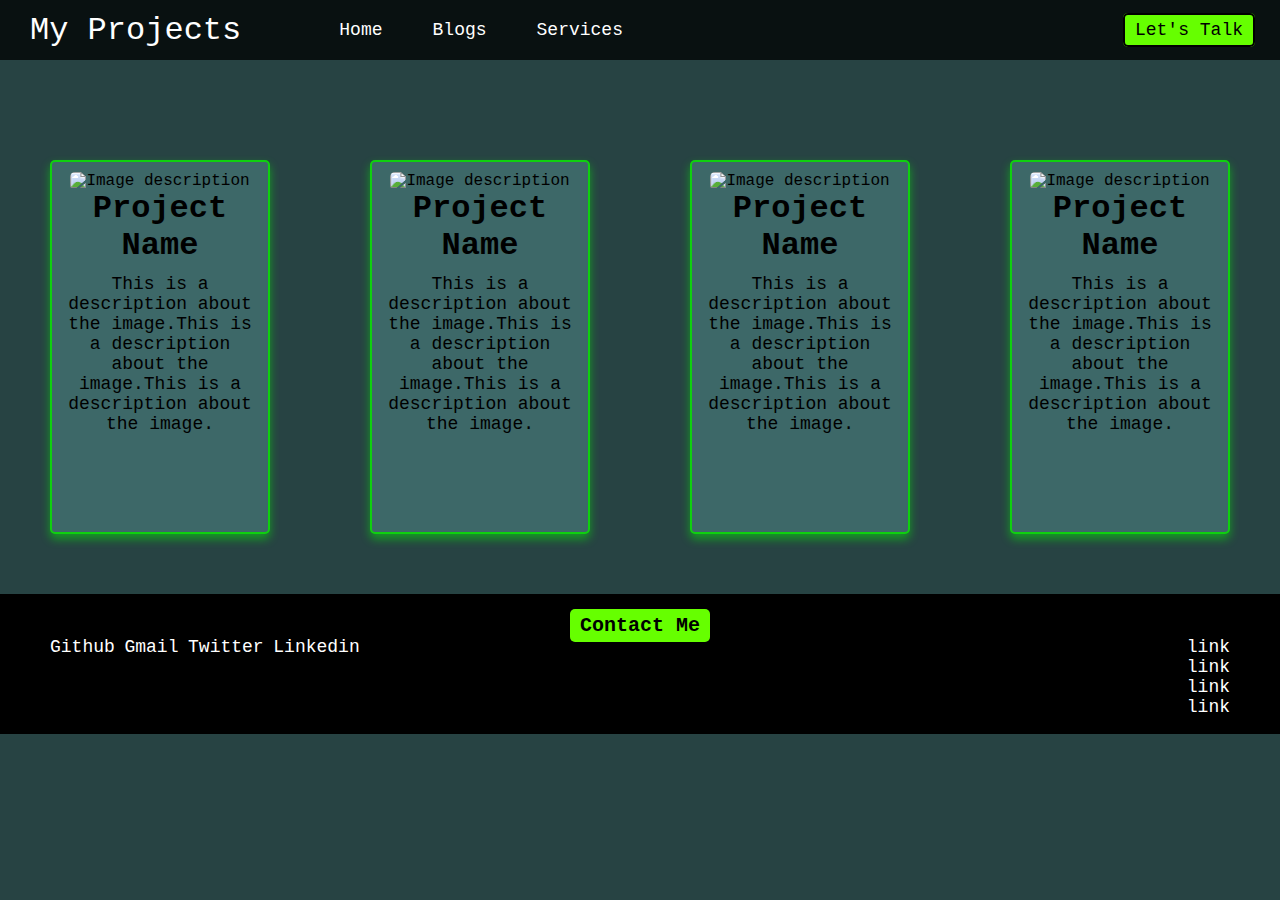
==== projects.html @ 9d768dcd "Uploading Portfolio website project" ====
<!DOCTYPE html>
<html lang="en">
  <head>
    <meta charset="UTF-8" />
    <meta http-equiv="X-UA-Compatible" content="IE=edge" />
    <meta name="viewport" content="width=device-width, initial-scale=1.0" />
    <title>Manish| My Projects</title>
    <!-- css  -->
    <link rel="stylesheet" href="projects.css" />
  </head>
  <body>
    <header>
      <nav class="navbar">
        <div class="left">My Projects</div>
        <div class="right">
          <ul>
            <div class="link-li">
              <li><a href="#">Home</a></li>
              <li><a href="#">Blogs</a></li>
              <li><a href="#">Services</a></li>
            </div>
            <div>
              <li><a id="talk" href="#">Let's Talk</a></li>
            </div>
          </ul>
        </div>
      </nav>
    </header>
    <main>
      <div class="project-cont">
        <div class="card">
          <img src="image/bg.png" alt="Image description" />
          <h1>Project Name</h1>
          <p>
            This is a description about the image.This is a description about
            the image.This is a description about the image.
          </p>
        </div>
        <div class="card">
          <img src="image/bg.png" alt="Image description" />
          <h1>Project Name</h1>
          <p>
            This is a description about the image.This is a description about
            the image.This is a description about the image.
          </p>
        </div>
        <div class="card">
          <img src="image/bg.png" alt="Image description" />
          <h1>Project Name</h1>
          <p>
            This is a description about the image.This is a description about
            the image.This is a description about the image.
          </p>
        </div>
        <div class="card">
          <img src="image/bg.png" alt="Image description" />
          <h1>Project Name</h1>
          <p>
            This is a description about the image.This is a description about
            the image.This is a description about the image.
          </p>
        </div>
      </div>
    </main>
    <footer>
      <div class="contact">
        <a href="#">Contact Me</a>
      </div>
      <div class="footer-cont">
        <div class="left-foot">
          <a href="https://github.com/manishonline" target="_blank">Github</a>
          <a href="mailto:i.am.manish7357@gmail.com" target="_blank">Gmail</a>
          <a href="https://twitter.com/Manish_2K02" target="_blank">Twitter</a>
          <a
            href="https://www.linkedin.com/in/manish-meena-76471b261/"
            target="_blank"
            >Linkedin</a
          >
        </div>
        <div class="right-foot">
          <ul>
            <li><a href="#">link</a></li>
            <li><a href="#">link</a></li>
            <li><a href="#">link</a></li>
            <li><a href="#">link</a></li>
          </ul>
        </div>
      </div>
    </footer>
  </body>
</html>
---- projects.css ----
* {
  margin: 0;
  padding: 0;
}
body {
  background-color: #274343;
  font-family: "Courier New", Courier, monospace;
}
nav {
  display: flex;
  align-items: center;
  justify-content: space-between;
  height: 60px;
  background-color: #000000bf;
}

nav ul li {
  list-style-type: none;
  margin: 0 25px;
  color: #ffffff;
}
.left {
  font-size: 2rem;
  color: #ffffff;
  margin-left: 30px;
  font-family: "Courier New", Courier, monospace;
}
.right ul {
  display: flex;
  justify-content: space-around;
}

.right a {
  color: #fff;
  font-size: 18px;
  text-decoration: none;
}
.right a:hover {
  color: #fff;
  font-size: 18px;
  border-bottom: 2px solid #66ff00;
}

.link-li {
  display: flex;
  margin-right: 450px;
}

#talk {
  background-color: #66ff00;
  color: black;
  padding: 5px 10px;
  border: 2px solid black;
  border-radius: 5px;
  font-size: 18px;
  font-family: "Courier New", Courier, monospace;
  text-decoration: none;
}

#talk:hover {
  color: #00ff00;
  border: 2px solid greenyellow;
  background-color: transparent;
}

.project-cont {
  display: flex;
  margin-top: 100px;
}

.card {
  width: 300px;
  height: 350px;
  border: 2px solid #0fd00f;
  border-radius: 5px;
  padding: 10px;
  text-align: center;
  margin: 0 50px;
  box-shadow: 0 5px 10px #00ff0079;
  background-color: #3d6868;
}

.card img {
  width: 60%;
  border-radius: 5px;
}

.card p {
  margin-top: 10px;
  text-align: center;
  font-size: 18px;
}

footer {
  width: 100%;
  height: 120px;
  margin-top: 60px;
  background-color: #000000;
  padding-top: 20px;
}

.contact {
  text-align: center;
}

.contact a {
  text-decoration: none;
  color: #000000;
  border: none;
  border-radius: 5px;
  background-color: #66ff00;
  font-weight: bold;
  font-size: 20px;
  padding: 5px 10px;
}

.contact a:hover {
  background-color: transparent;
  color: #66ff00;
  border: 2px solid #fff;
  padding: 3px 8px;
}

.social {
  margin: 30px 0;
}

.footer-cont {
  display: flex;
  justify-content: space-between;
  /* align-items: center; */
  margin-left: 50px;
  margin-right: 50px;
}

.left-foot a {
  color: #fff;
  text-decoration: none;
  font-size: 18px;
}

.left-foot a:hover {
  border-bottom: 2px solid #00ff00;
  font-weight: bold;
}

.right-foot ul li {
  list-style: none;
}

.right-foot a {
  color: #fff;
  text-decoration: none;
  font-size: 18px;
}
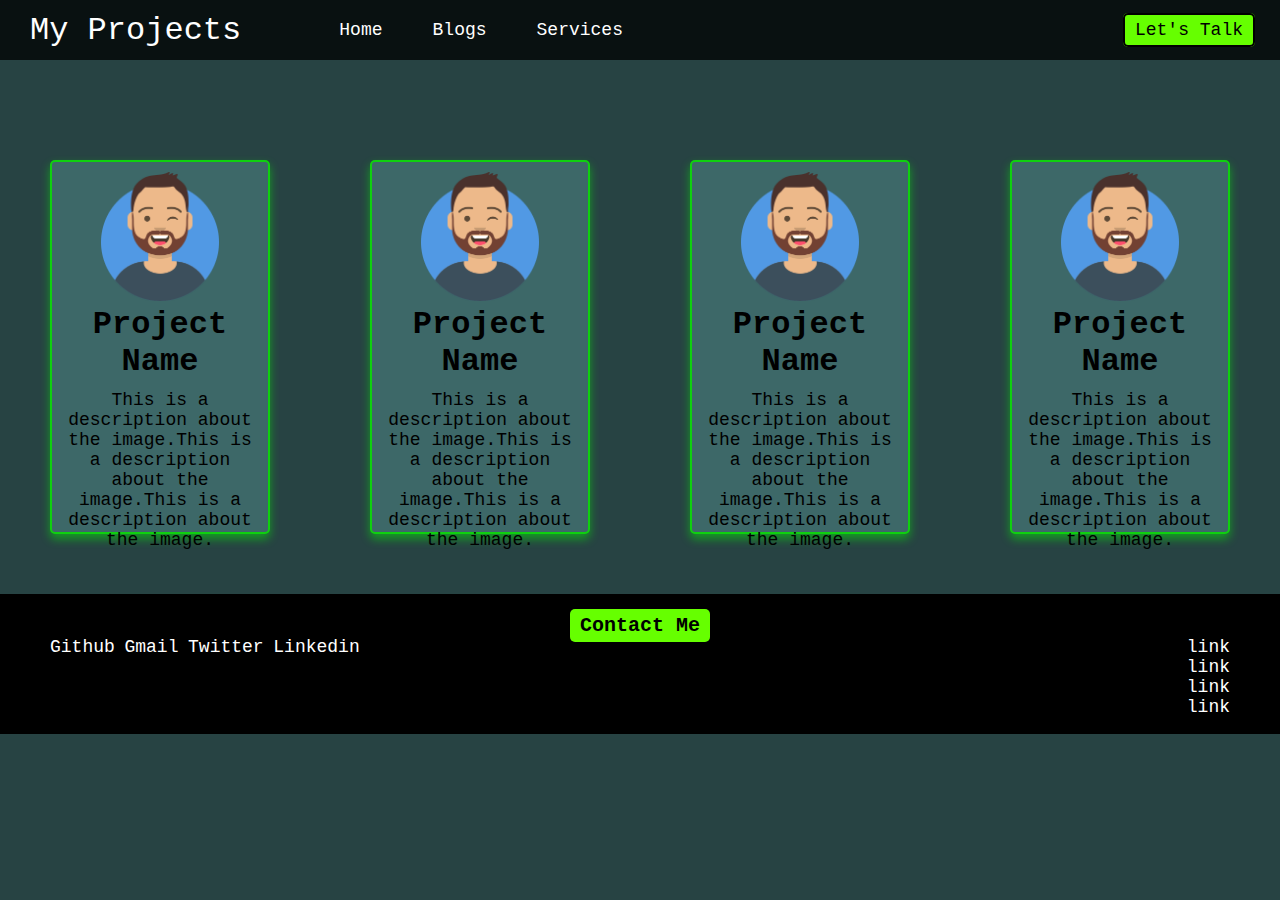
==== commit 83aaf019: "Update projects.html { removing image/" ====
--- a/projects.html
+++ b/projects.html
@@ -29,7 +29,7 @@
     <main>
       <div class="project-cont">
         <div class="card">
-          <img src="image/bg.png" alt="Image description" />
+          <img src="bg.png" alt="Image description" />
           <h1>Project Name</h1>
           <p>
             This is a description about the image.This is a description about
@@ -37,7 +37,7 @@
           </p>
         </div>
         <div class="card">
-          <img src="image/bg.png" alt="Image description" />
+          <img src="bg.png" alt="Image description" />
           <h1>Project Name</h1>
           <p>
             This is a description about the image.This is a description about
@@ -45,7 +45,7 @@
           </p>
         </div>
         <div class="card">
-          <img src="image/bg.png" alt="Image description" />
+          <img src="bg.png" alt="Image description" />
           <h1>Project Name</h1>
           <p>
             This is a description about the image.This is a description about
@@ -53,7 +53,7 @@
           </p>
         </div>
         <div class="card">
-          <img src="image/bg.png" alt="Image description" />
+          <img src="bg.png" alt="Image description" />
           <h1>Project Name</h1>
           <p>
             This is a description about the image.This is a description about
